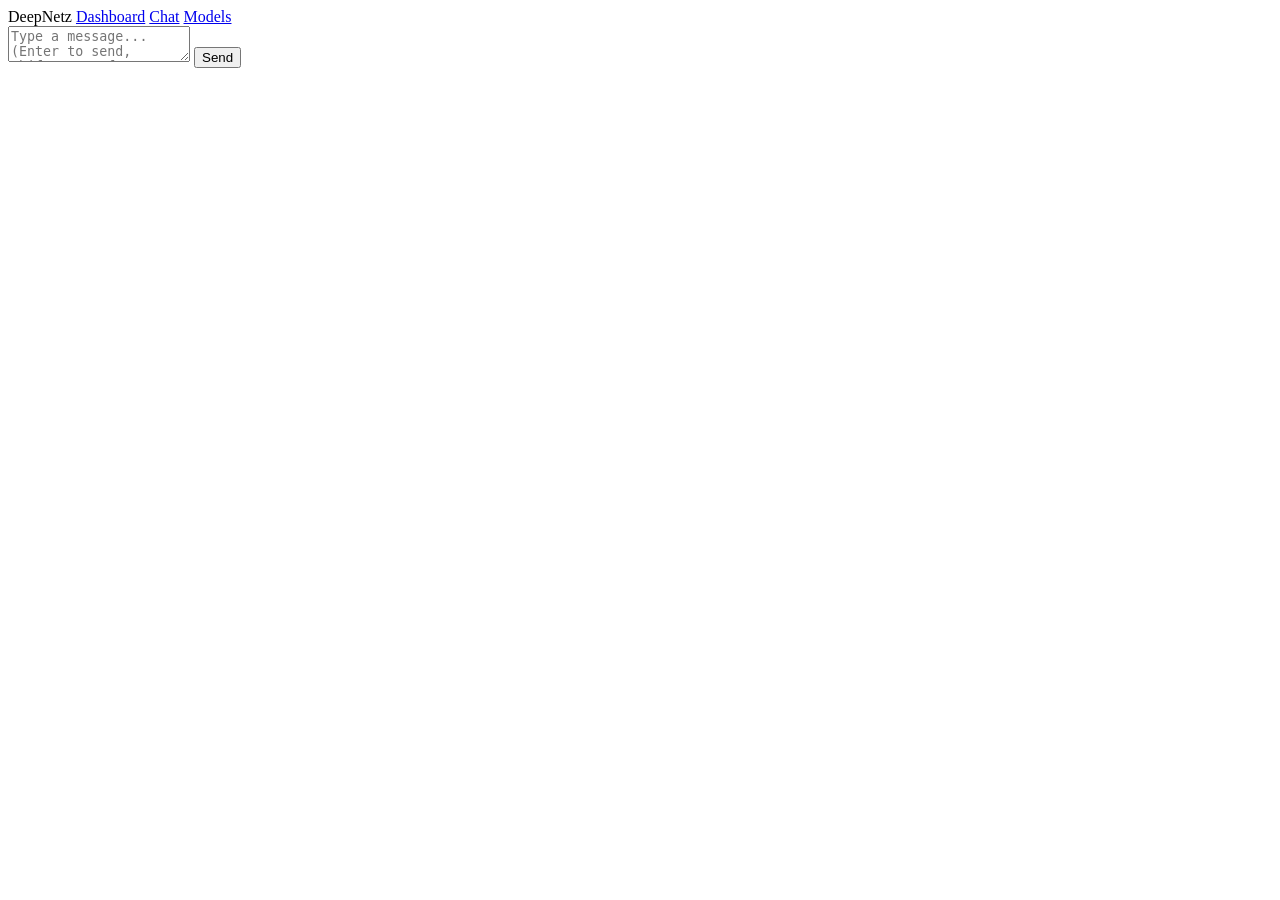
==== deepnetz/ui/templates/chat.html @ 73fd92e2 "v0.6 — Web UI Dashboard + Chat + Models - Dashboard: live CPU/RAM/GPU/VRAM/Temperature monitoring vi" ====
<!DOCTYPE html>
<html lang="en">
<head>
  <meta charset="UTF-8">
  <meta name="viewport" content="width=device-width, initial-scale=1.0">
  <title>DeepNetz Chat</title>
  <link rel="stylesheet" href="/static/style.css">
</head>
<body>
  <nav>
    <span class="logo">DeepNetz</span>
    <a href="/">Dashboard</a>
    <a href="/chat" class="active">Chat</a>
    <a href="/models">Models</a>
  </nav>

  <div class="chat-container">
    <div class="chat-messages" id="messages"></div>
    <div class="chat-input-area">
      <textarea class="chat-input" id="input" rows="2" placeholder="Type a message... (Enter to send, Shift+Enter for newline)"></textarea>
      <button class="btn btn-primary" onclick="sendMessage()">Send</button>
    </div>
  </div>

  <script src="/static/chat.js"></script>
</body>
</html>
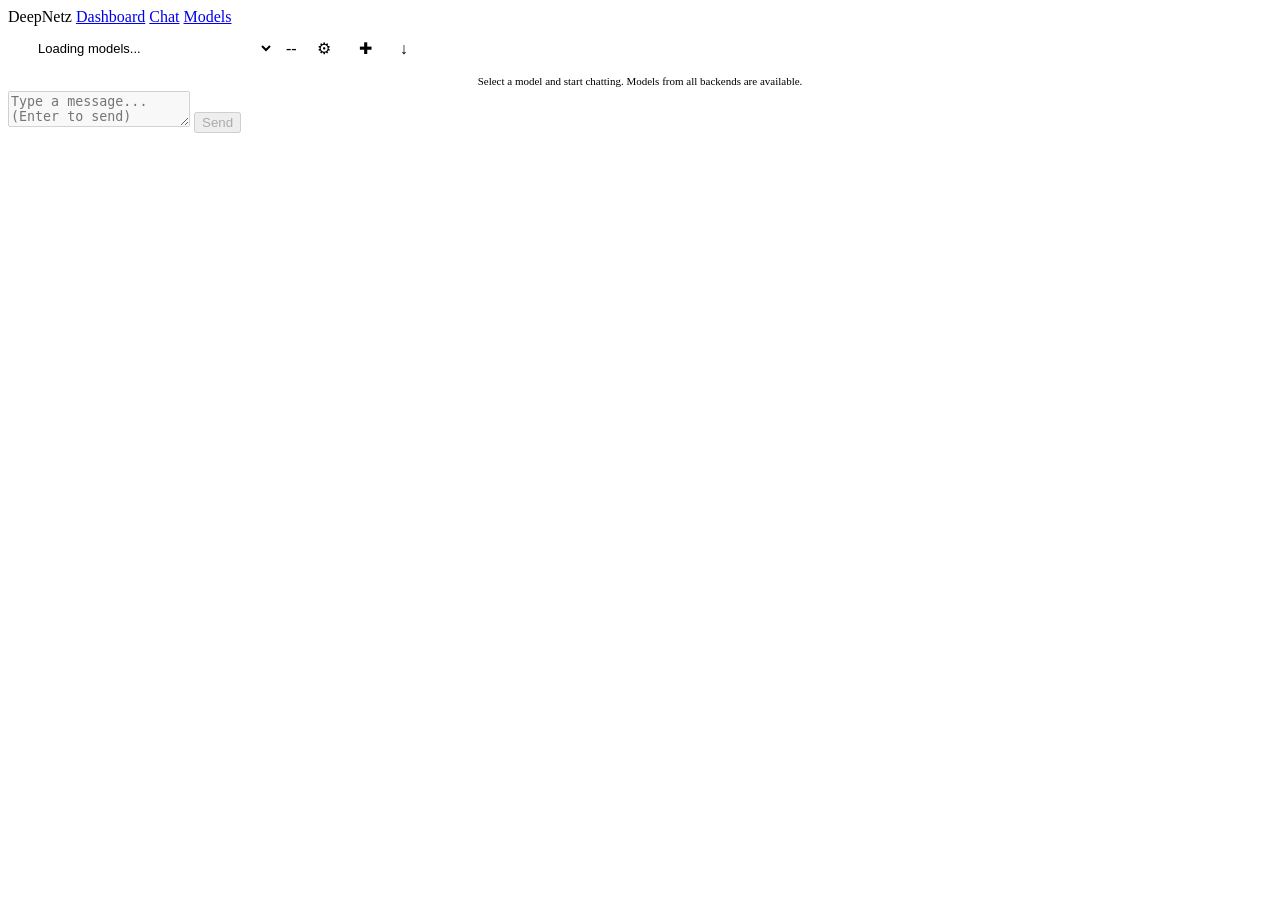
==== commit 4d64a615: "Full UI functionality — no more dummy pages - Models page: real Load button (calls /v1/models/load) " ====
--- a/deepnetz/ui/templates/chat.html
+++ b/deepnetz/ui/templates/chat.html
@@ -5,6 +5,20 @@
   <meta name="viewport" content="width=device-width, initial-scale=1.0">
   <title>DeepNetz Chat</title>
   <link rel="stylesheet" href="/static/style.css">
+  <style>
+    .chat-header { padding: 8px 16px; border-bottom: 1px solid var(--border); display: flex; align-items: center; gap: 12px; background: var(--surface); }
+    .model-select { background: var(--bg); border: 1px solid var(--border); color: var(--text); padding: 6px 10px; border-radius: var(--radius); font-size: 13px; min-width: 250px; }
+    .model-select:focus { border-color: var(--accent); outline: none; }
+    .model-badge { font-size: 11px; padding: 2px 6px; border-radius: 4px; }
+    .config-panel { padding: 8px 16px; border-bottom: 1px solid var(--border); display: none; gap: 16px; flex-wrap: wrap; background: var(--surface); }
+    .config-panel.open { display: flex; }
+    .config-item { display: flex; flex-direction: column; gap: 2px; }
+    .config-item label { font-size: 11px; color: var(--text-dim); }
+    .config-item input { width: 80px; background: var(--bg); border: 1px solid var(--border); color: var(--text); padding: 4px 8px; border-radius: 4px; font-size: 13px; }
+    .btn-icon { background: none; border: none; color: var(--text-dim); cursor: pointer; font-size: 16px; padding: 4px 8px; }
+    .btn-icon:hover { color: var(--text); }
+    .chat-info { font-size: 11px; color: var(--text-dim); padding: 4px 16px; text-align: center; }
+  </style>
 </head>
 <body>
   <nav>
@@ -14,14 +28,239 @@
     <a href="/models">Models</a>
   </nav>
 
+  <!-- Model selector + config -->
+  <div class="chat-header">
+    <select class="model-select" id="model-selector" onchange="switchModel()">
+      <option value="">Loading models...</option>
+    </select>
+    <span class="badge badge-active" id="backend-badge">--</span>
+    <button class="btn-icon" onclick="toggleConfig()" title="Settings">&#9881;</button>
+    <button class="btn-icon" onclick="clearChat()" title="New chat">&#10010;</button>
+    <button class="btn-icon" onclick="exportChat()" title="Export">&#8595;</button>
+  </div>
+
+  <div class="config-panel" id="config-panel">
+    <div class="config-item">
+      <label>Temperature</label>
+      <input type="number" id="cfg-temp" value="0.7" min="0" max="2" step="0.1">
+    </div>
+    <div class="config-item">
+      <label>Top P</label>
+      <input type="number" id="cfg-topp" value="0.9" min="0" max="1" step="0.05">
+    </div>
+    <div class="config-item">
+      <label>Max Tokens</label>
+      <input type="number" id="cfg-tokens" value="512" min="1" max="4096" step="64">
+    </div>
+    <div class="config-item">
+      <label>Repeat Penalty</label>
+      <input type="number" id="cfg-repeat" value="1.1" min="1" max="2" step="0.05">
+    </div>
+  </div>
+
   <div class="chat-container">
-    <div class="chat-messages" id="messages"></div>
+    <div class="chat-messages" id="messages">
+      <div class="chat-info">Select a model and start chatting. Models from all backends are available.</div>
+    </div>
     <div class="chat-input-area">
-      <textarea class="chat-input" id="input" rows="2" placeholder="Type a message... (Enter to send, Shift+Enter for newline)"></textarea>
-      <button class="btn btn-primary" onclick="sendMessage()">Send</button>
+      <textarea class="chat-input" id="input" rows="2" placeholder="Type a message... (Enter to send)" disabled></textarea>
+      <button class="btn btn-primary" id="send-btn" onclick="sendMessage()" disabled>Send</button>
     </div>
   </div>
 
-  <script src="/static/chat.js"></script>
+  <script>
+    const messagesEl = document.getElementById('messages');
+    const inputEl = document.getElementById('input');
+    const sendBtn = document.getElementById('send-btn');
+    let conversationHistory = [];
+    let currentModel = '';
+
+    // Load available models into selector
+    async function loadModelSelector() {
+      try {
+        const resp = await fetch('/v1/models');
+        const data = await resp.json();
+        const select = document.getElementById('model-selector');
+        const models = data.data || [];
+
+        if (models.length === 0) {
+          select.innerHTML = '<option value="">No models found</option>';
+          return;
+        }
+
+        select.innerHTML = '<option value="">-- Select a model --</option>' +
+          models.map(m => {
+            const size = m.size_mb ? ` (${(m.size_mb/1024).toFixed(1)}GB)` : '';
+            const src = m.backend ? ` [${m.backend}]` : '';
+            return `<option value="${m.path || m.id}" data-backend="${m.backend || 'native'}">${m.id}${size}${src}</option>`;
+          }).join('');
+
+        // Check if a model is already loaded
+        const health = await fetch('/health').then(r=>r.json());
+        if (health.model) {
+          currentModel = health.model;
+          document.getElementById('backend-badge').textContent = health.backend;
+          inputEl.disabled = false;
+          sendBtn.disabled = false;
+          // Try to select the current model in dropdown
+          for (let opt of select.options) {
+            if (opt.value && (health.model.includes(opt.text.split(' ')[0]) || opt.value.includes(health.model))) {
+              opt.selected = true;
+              break;
+            }
+          }
+        }
+      } catch(e) {
+        console.error('Failed to load models:', e);
+      }
+    }
+
+    async function switchModel() {
+      const select = document.getElementById('model-selector');
+      const path = select.value;
+      if (!path) return;
+
+      const backend = select.selectedOptions[0]?.dataset?.backend || 'native';
+      const badge = document.getElementById('backend-badge');
+      badge.textContent = 'loading...';
+      inputEl.disabled = true;
+      sendBtn.disabled = true;
+
+      try {
+        const resp = await fetch('/v1/models/load', {
+          method: 'POST',
+          headers: {'Content-Type': 'application/json'},
+          body: JSON.stringify({model: path, backend: backend})
+        });
+        const data = await resp.json();
+        if (data.status === 'ok') {
+          currentModel = path;
+          badge.textContent = backend;
+          badge.className = 'badge badge-active';
+          inputEl.disabled = false;
+          sendBtn.disabled = false;
+          inputEl.focus();
+          appendInfo(`Model loaded: ${select.selectedOptions[0]?.text || path}`);
+        } else {
+          throw new Error(data.error || 'Failed');
+        }
+      } catch(e) {
+        badge.textContent = 'error';
+        badge.className = 'badge badge-inactive';
+        appendInfo(`Error: ${e.message}`);
+      }
+    }
+
+    inputEl.addEventListener('keydown', (e) => {
+      if (e.key === 'Enter' && !e.shiftKey) {
+        e.preventDefault();
+        sendMessage();
+      }
+    });
+
+    async function sendMessage() {
+      const text = inputEl.value.trim();
+      if (!text || inputEl.disabled) return;
+      inputEl.value = '';
+
+      conversationHistory.push({role: 'user', content: text});
+      appendMessage('user', text);
+
+      const assistantEl = appendMessage('assistant', '');
+      let fullResponse = '';
+
+      const temp = parseFloat(document.getElementById('cfg-temp').value) || 0.7;
+      const maxTokens = parseInt(document.getElementById('cfg-tokens').value) || 512;
+
+      try {
+        const response = await fetch('/v1/chat/completions', {
+          method: 'POST',
+          headers: {'Content-Type': 'application/json'},
+          body: JSON.stringify({
+            model: 'deepnetz',
+            messages: conversationHistory,
+            stream: true,
+            max_tokens: maxTokens,
+            temperature: temp,
+          }),
+        });
+
+        const reader = response.body.getReader();
+        const decoder = new TextDecoder();
+        let buffer = '';
+
+        while (true) {
+          const {done, value} = await reader.read();
+          if (done) break;
+          buffer += decoder.decode(value, {stream: true});
+          const lines = buffer.split('\n');
+          buffer = lines.pop() || '';
+          for (const line of lines) {
+            if (line.startsWith('data: ') && line !== 'data: [DONE]') {
+              try {
+                const chunk = JSON.parse(line.slice(6));
+                const content = chunk.choices?.[0]?.delta?.content || '';
+                if (content) {
+                  fullResponse += content;
+                  assistantEl.querySelector('.msg-content').textContent = fullResponse;
+                  messagesEl.scrollTop = messagesEl.scrollHeight;
+                }
+              } catch(e) {}
+            }
+          }
+        }
+        conversationHistory.push({role: 'assistant', content: fullResponse});
+      } catch(e) {
+        assistantEl.querySelector('.msg-content').textContent = `Error: ${e.message}`;
+      }
+    }
+
+    function appendMessage(role, content) {
+      // Remove info messages
+      messagesEl.querySelectorAll('.chat-info').forEach(el => el.remove());
+      const div = document.createElement('div');
+      div.className = `msg msg-${role}`;
+      div.innerHTML = `<div class="msg-content">${escapeHtml(content)}</div>`;
+      messagesEl.appendChild(div);
+      messagesEl.scrollTop = messagesEl.scrollHeight;
+      return div;
+    }
+
+    function appendInfo(text) {
+      const div = document.createElement('div');
+      div.className = 'chat-info';
+      div.textContent = text;
+      messagesEl.appendChild(div);
+      messagesEl.scrollTop = messagesEl.scrollHeight;
+    }
+
+    function escapeHtml(text) {
+      const div = document.createElement('div');
+      div.textContent = text;
+      return div.innerHTML;
+    }
+
+    function toggleConfig() {
+      document.getElementById('config-panel').classList.toggle('open');
+    }
+
+    function clearChat() {
+      conversationHistory = [];
+      messagesEl.innerHTML = '<div class="chat-info">Chat cleared. Start a new conversation.</div>';
+    }
+
+    function exportChat() {
+      const text = conversationHistory.map(m =>
+        `${m.role === 'user' ? 'You' : 'AI'}: ${m.content}`
+      ).join('\n\n');
+      const blob = new Blob([text], {type: 'text/plain'});
+      const a = document.createElement('a');
+      a.href = URL.createObjectURL(blob);
+      a.download = `deepnetz-chat-${Date.now()}.txt`;
+      a.click();
+    }
+
+    loadModelSelector();
+  </script>
 </body>
 </html>
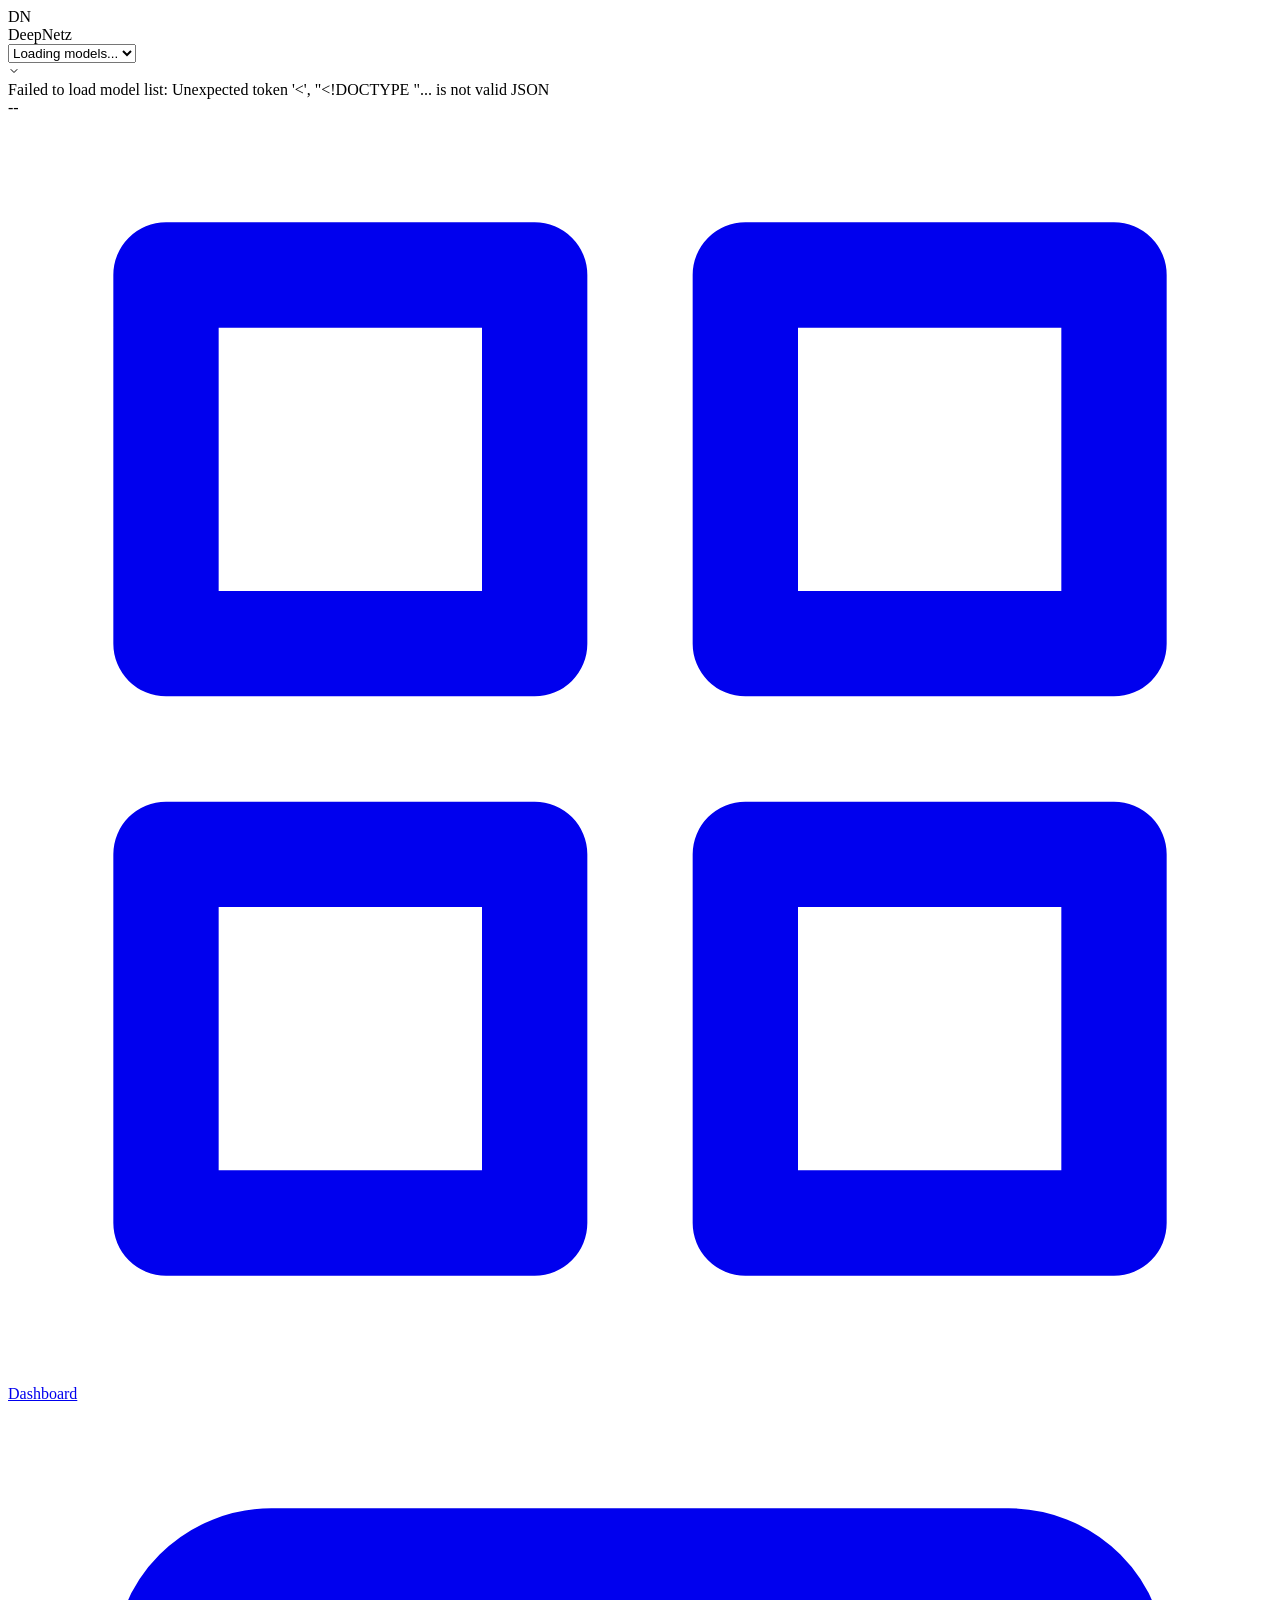
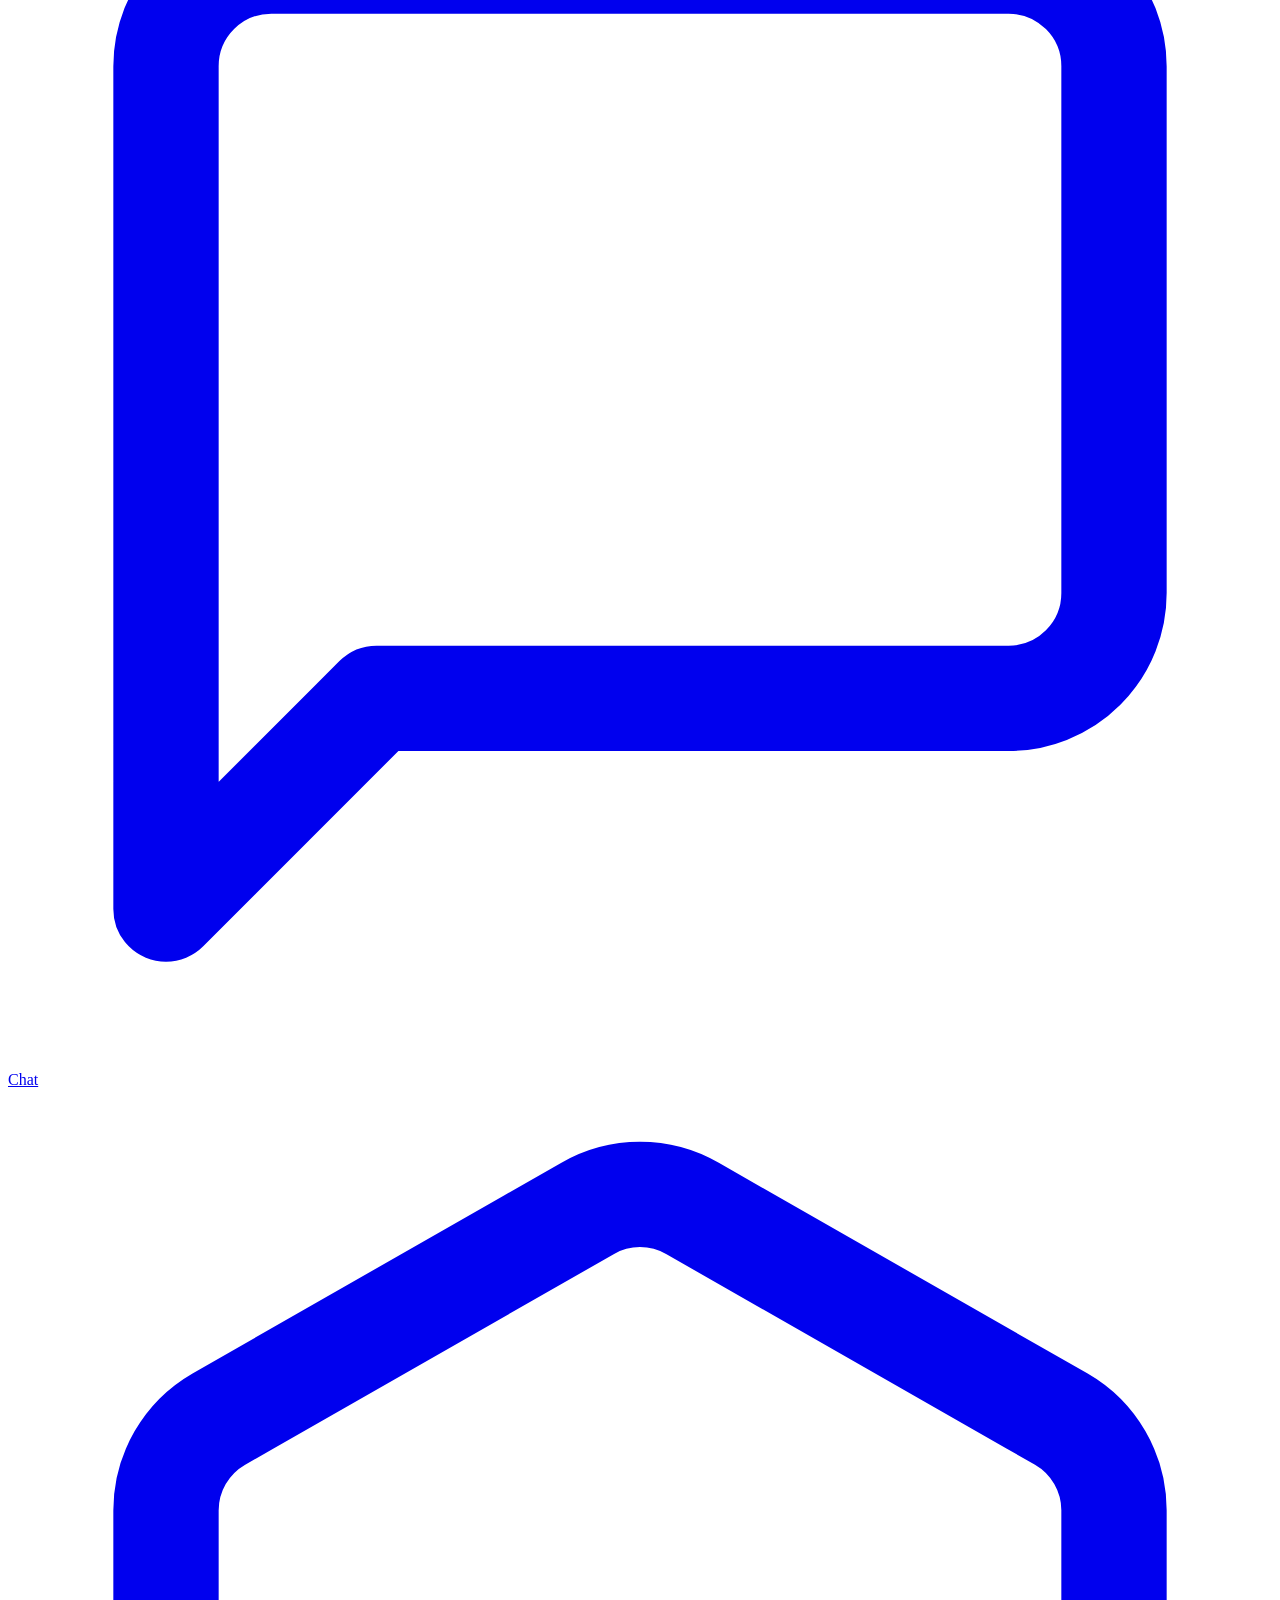
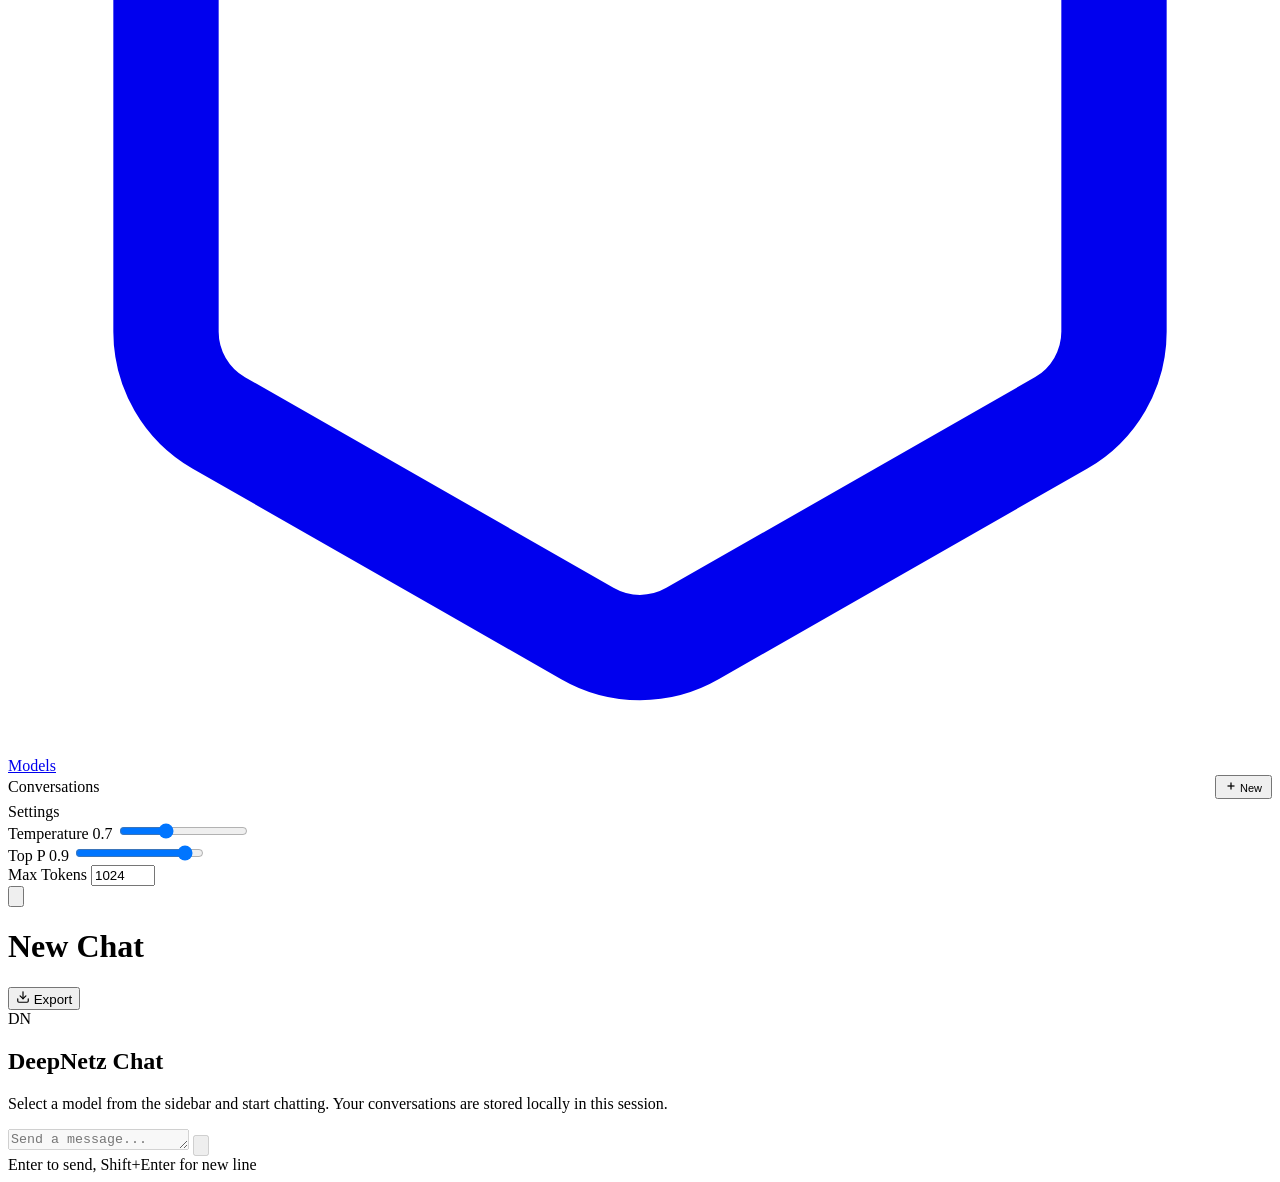
==== commit 1a4e3c4e: "Add model registry, session persistence, and hosted web app - Registry system (Ollama-style): regist" ====
--- a/deepnetz/ui/templates/chat.html
+++ b/deepnetz/ui/templates/chat.html
@@ -5,77 +5,154 @@
   <meta name="viewport" content="width=device-width, initial-scale=1.0">
   <title>DeepNetz Chat</title>
   <link rel="stylesheet" href="/static/style.css">
-  <style>
-    .chat-header { padding: 8px 16px; border-bottom: 1px solid var(--border); display: flex; align-items: center; gap: 12px; background: var(--surface); }
-    .model-select { background: var(--bg); border: 1px solid var(--border); color: var(--text); padding: 6px 10px; border-radius: var(--radius); font-size: 13px; min-width: 250px; }
-    .model-select:focus { border-color: var(--accent); outline: none; }
-    .model-badge { font-size: 11px; padding: 2px 6px; border-radius: 4px; }
-    .config-panel { padding: 8px 16px; border-bottom: 1px solid var(--border); display: none; gap: 16px; flex-wrap: wrap; background: var(--surface); }
-    .config-panel.open { display: flex; }
-    .config-item { display: flex; flex-direction: column; gap: 2px; }
-    .config-item label { font-size: 11px; color: var(--text-dim); }
-    .config-item input { width: 80px; background: var(--bg); border: 1px solid var(--border); color: var(--text); padding: 4px 8px; border-radius: 4px; font-size: 13px; }
-    .btn-icon { background: none; border: none; color: var(--text-dim); cursor: pointer; font-size: 16px; padding: 4px 8px; }
-    .btn-icon:hover { color: var(--text); }
-    .chat-info { font-size: 11px; color: var(--text-dim); padding: 4px 16px; text-align: center; }
-  </style>
 </head>
 <body>
-  <nav>
-    <span class="logo">DeepNetz</span>
-    <a href="/">Dashboard</a>
-    <a href="/chat" class="active">Chat</a>
-    <a href="/models">Models</a>
-  </nav>
-
-  <!-- Model selector + config -->
-  <div class="chat-header">
-    <select class="model-select" id="model-selector" onchange="switchModel()">
-      <option value="">Loading models...</option>
-    </select>
-    <span class="badge badge-active" id="backend-badge">--</span>
-    <button class="btn-icon" onclick="toggleConfig()" title="Settings">&#9881;</button>
-    <button class="btn-icon" onclick="clearChat()" title="New chat">&#10010;</button>
-    <button class="btn-icon" onclick="exportChat()" title="Export">&#8595;</button>
+  <div class="app-shell">
+    <!-- Mobile overlay -->
+    <div class="sidebar-overlay" id="sidebar-overlay" onclick="toggleSidebar()"></div>
+
+    <!-- Sidebar -->
+    <aside class="sidebar" id="sidebar">
+      <div class="sidebar-header">
+        <div class="sidebar-brand">
+          <div class="sidebar-brand-icon">DN</div>
+          <div class="sidebar-brand-text">DeepNetz</div>
+        </div>
+
+        <!-- Model Selector -->
+        <div class="model-selector-wrap">
+          <select class="model-selector" id="model-selector" onchange="switchModel()">
+            <option value="">Loading models...</option>
+          </select>
+          <div class="model-selector-arrow">
+            <svg width="12" height="12" viewBox="0 0 24 24" fill="none" stroke="currentColor" stroke-width="2" stroke-linecap="round" stroke-linejoin="round"><polyline points="6 9 12 15 18 9"/></svg>
+          </div>
+        </div>
+        <div class="model-error" id="model-error"></div>
+        <div class="model-status-badge hidden" id="model-badge">
+          <span class="dot"></span>
+          <span id="model-badge-text">--</span>
+        </div>
+      </div>
+
+      <!-- Navigation -->
+      <nav class="sidebar-nav">
+        <a href="/" class="nav-link">
+          <svg viewBox="0 0 24 24" fill="none" stroke="currentColor" stroke-width="2" stroke-linecap="round" stroke-linejoin="round"><rect x="3" y="3" width="7" height="7"/><rect x="14" y="3" width="7" height="7"/><rect x="14" y="14" width="7" height="7"/><rect x="3" y="14" width="7" height="7"/></svg>
+          Dashboard
+        </a>
+        <a href="/chat" class="nav-link active">
+          <svg viewBox="0 0 24 24" fill="none" stroke="currentColor" stroke-width="2" stroke-linecap="round" stroke-linejoin="round"><path d="M21 15a2 2 0 0 1-2 2H7l-4 4V5a2 2 0 0 1 2-2h14a2 2 0 0 1 2 2z"/></svg>
+          Chat
+        </a>
+        <a href="/models" class="nav-link">
+          <svg viewBox="0 0 24 24" fill="none" stroke="currentColor" stroke-width="2" stroke-linecap="round" stroke-linejoin="round"><path d="M21 16V8a2 2 0 0 0-1-1.73l-7-4a2 2 0 0 0-2 0l-7 4A2 2 0 0 0 3 8v8a2 2 0 0 0 1 1.73l7 4a2 2 0 0 0 2 0l7-4A2 2 0 0 0 21 16z"/></svg>
+          Models
+        </a>
+      </nav>
+
+      <!-- Conversations -->
+      <div class="sidebar-section" style="padding-bottom: 4px;">
+        <div style="display: flex; justify-content: space-between; align-items: center;">
+          <div class="sidebar-section-title">Conversations</div>
+          <button class="btn btn-sm" onclick="newChat()" style="padding: 3px 8px; font-size: 11px;">
+            <svg width="12" height="12" viewBox="0 0 24 24" fill="none" stroke="currentColor" stroke-width="2.5"><line x1="12" y1="5" x2="12" y2="19"/><line x1="5" y1="12" x2="19" y2="12"/></svg>
+            New
+          </button>
+        </div>
+      </div>
+      <div class="sidebar-conversations" id="conversation-list">
+        <!-- Populated by JS -->
+      </div>
+
+      <!-- Settings -->
+      <div class="sidebar-section" style="border-top: 1px solid var(--border); border-bottom: none;">
+        <div class="sidebar-section-title">Settings</div>
+        <div class="settings-group">
+          <div class="setting-item">
+            <label>Temperature <span id="temp-val">0.7</span></label>
+            <input type="range" id="cfg-temp" min="0" max="2" step="0.1" value="0.7" oninput="document.getElementById('temp-val').textContent = this.value">
+          </div>
+          <div class="setting-item">
+            <label>Top P <span id="topp-val">0.9</span></label>
+            <input type="range" id="cfg-topp" min="0" max="1" step="0.05" value="0.9" oninput="document.getElementById('topp-val').textContent = this.value">
+          </div>
+          <div class="setting-item">
+            <label>Max Tokens</label>
+            <input type="number" id="cfg-tokens" value="1024" min="1" max="8192" step="64">
+          </div>
+        </div>
+      </div>
+    </aside>
+
+    <!-- Main -->
+    <main class="main-content">
+      <div class="main-header">
+        <button class="menu-toggle" onclick="toggleSidebar()">
+          <svg viewBox="0 0 24 24" fill="none" stroke="currentColor" stroke-width="2" stroke-linecap="round"><line x1="3" y1="12" x2="21" y2="12"/><line x1="3" y1="6" x2="21" y2="6"/><line x1="3" y1="18" x2="21" y2="18"/></svg>
+        </button>
+        <h1 id="chat-title">New Chat</h1>
+        <div style="flex:1"></div>
+        <button class="btn btn-sm" onclick="exportChat()" title="Export conversation">
+          <svg width="14" height="14" viewBox="0 0 24 24" fill="none" stroke="currentColor" stroke-width="2" stroke-linecap="round"><path d="M21 15v4a2 2 0 0 1-2 2H5a2 2 0 0 1-2-2v-4"/><polyline points="7 10 12 15 17 10"/><line x1="12" y1="15" x2="12" y2="3"/></svg>
+          Export
+        </button>
+      </div>
+
+      <div class="chat-area">
+        <div class="chat-messages" id="messages">
+          <div class="chat-welcome" id="welcome-screen">
+            <div class="chat-welcome-icon">DN</div>
+            <h2>DeepNetz Chat</h2>
+            <p>Select a model from the sidebar and start chatting. Your conversations are stored locally in this session.</p>
+          </div>
+        </div>
+
+        <div class="chat-input-wrap">
+          <div class="chat-input-container">
+            <div class="chat-input-box">
+              <textarea class="chat-textarea" id="input" rows="1" placeholder="Send a message..." disabled></textarea>
+              <button class="send-btn" id="send-btn" onclick="sendMessage()" disabled title="Send message">
+                <svg viewBox="0 0 24 24" fill="none" stroke="currentColor" stroke-width="2" stroke-linecap="round" stroke-linejoin="round"><line x1="22" y1="2" x2="11" y2="13"/><polygon points="22 2 15 22 11 13 2 9 22 2"/></svg>
+              </button>
+            </div>
+            <div class="chat-hint">Enter to send, Shift+Enter for new line</div>
+          </div>
+        </div>
+      </div>
+    </main>
   </div>
 
-  <div class="config-panel" id="config-panel">
-    <div class="config-item">
-      <label>Temperature</label>
-      <input type="number" id="cfg-temp" value="0.7" min="0" max="2" step="0.1">
-    </div>
-    <div class="config-item">
-      <label>Top P</label>
-      <input type="number" id="cfg-topp" value="0.9" min="0" max="1" step="0.05">
-    </div>
-    <div class="config-item">
-      <label>Max Tokens</label>
-      <input type="number" id="cfg-tokens" value="512" min="1" max="4096" step="64">
-    </div>
-    <div class="config-item">
-      <label>Repeat Penalty</label>
-      <input type="number" id="cfg-repeat" value="1.1" min="1" max="2" step="0.05">
-    </div>
-  </div>
-
-  <div class="chat-container">
-    <div class="chat-messages" id="messages">
-      <div class="chat-info">Select a model and start chatting. Models from all backends are available.</div>
-    </div>
-    <div class="chat-input-area">
-      <textarea class="chat-input" id="input" rows="2" placeholder="Type a message... (Enter to send)" disabled></textarea>
-      <button class="btn btn-primary" id="send-btn" onclick="sendMessage()" disabled>Send</button>
-    </div>
-  </div>
-
   <script>
+  (function() {
+    // ---- State ----
     const messagesEl = document.getElementById('messages');
     const inputEl = document.getElementById('input');
     const sendBtn = document.getElementById('send-btn');
-    let conversationHistory = [];
+    const welcomeScreen = document.getElementById('welcome-screen');
+    const modelError = document.getElementById('model-error');
+    const modelBadge = document.getElementById('model-badge');
+    const modelBadgeText = document.getElementById('model-badge-text');
+
+    let sessions = []; // [{id, title, created_at, updated_at, message_count}] from API
+    let activeSessionId = null;
     let currentModel = '';
-
-    // Load available models into selector
+    let isStreaming = false;
+
+    // ---- Textarea auto-resize ----
+    inputEl.addEventListener('input', function() {
+      this.style.height = 'auto';
+      this.style.height = Math.min(this.scrollHeight, 180) + 'px';
+    });
+
+    inputEl.addEventListener('keydown', function(e) {
+      if (e.key === 'Enter' && !e.shiftKey) {
+        e.preventDefault();
+        sendMessage();
+      }
+    });
+
+    // ---- Model selector ----
     async function loadModelSelector() {
       try {
         const resp = await fetch('/v1/models');
@@ -88,179 +165,445 @@
           return;
         }
 
-        select.innerHTML = '<option value="">-- Select a model --</option>' +
-          models.map(m => {
-            const size = m.size_mb ? ` (${(m.size_mb/1024).toFixed(1)}GB)` : '';
-            const src = m.backend ? ` [${m.backend}]` : '';
-            return `<option value="${m.path || m.id}" data-backend="${m.backend || 'native'}">${m.id}${size}${src}</option>`;
+        select.innerHTML = '<option value="">Select a model</option>' +
+          models.map(function(m) {
+            var size = m.size_mb ? ' (' + (m.size_mb / 1024).toFixed(1) + ' GB)' : '';
+            var src = m.backend ? ' [' + m.backend + ']' : '';
+            return '<option value="' + escapeAttr(m.path || m.id) + '" data-backend="' + escapeAttr(m.backend || 'native') + '">' + escapeHtml(m.id) + size + src + '</option>';
           }).join('');
 
-        // Check if a model is already loaded
-        const health = await fetch('/health').then(r=>r.json());
-        if (health.model) {
-          currentModel = health.model;
-          document.getElementById('backend-badge').textContent = health.backend;
-          inputEl.disabled = false;
-          sendBtn.disabled = false;
-          // Try to select the current model in dropdown
-          for (let opt of select.options) {
-            if (opt.value && (health.model.includes(opt.text.split(' ')[0]) || opt.value.includes(health.model))) {
-              opt.selected = true;
-              break;
+        // Check currently loaded model
+        try {
+          var health = await fetch('/health').then(function(r) { return r.json(); });
+          if (health.model) {
+            currentModel = health.model;
+            showModelBadge('loaded', health.backend || 'native');
+            enableInput();
+            // Try to select it in dropdown
+            for (var i = 0; i < select.options.length; i++) {
+              var opt = select.options[i];
+              if (opt.value && (health.model.includes(opt.text.split(' ')[0]) || opt.value.includes(health.model))) {
+                opt.selected = true;
+                break;
+              }
             }
           }
-        }
+        } catch(e) {}
       } catch(e) {
-        console.error('Failed to load models:', e);
-      }
-    }
-
-    async function switchModel() {
-      const select = document.getElementById('model-selector');
-      const path = select.value;
+        showError('Failed to load model list: ' + e.message);
+      }
+    }
+
+    window.switchModel = async function() {
+      var select = document.getElementById('model-selector');
+      var path = select.value;
       if (!path) return;
 
-      const backend = select.selectedOptions[0]?.dataset?.backend || 'native';
-      const badge = document.getElementById('backend-badge');
-      badge.textContent = 'loading...';
-      inputEl.disabled = true;
-      sendBtn.disabled = true;
+      var backend = select.selectedOptions[0].dataset.backend || 'native';
+      hideError();
+      showModelBadge('loading', 'Loading...');
+      disableInput();
 
       try {
-        const resp = await fetch('/v1/models/load', {
+        var resp = await fetch('/v1/models/load', {
           method: 'POST',
           headers: {'Content-Type': 'application/json'},
           body: JSON.stringify({model: path, backend: backend})
         });
-        const data = await resp.json();
+        var data = await resp.json();
+
         if (data.status === 'ok') {
           currentModel = path;
-          badge.textContent = backend;
-          badge.className = 'badge badge-active';
-          inputEl.disabled = false;
-          sendBtn.disabled = false;
+          showModelBadge('loaded', backend);
+          enableInput();
           inputEl.focus();
-          appendInfo(`Model loaded: ${select.selectedOptions[0]?.text || path}`);
         } else {
-          throw new Error(data.error || 'Failed');
+          throw new Error(data.error || 'Failed to load model');
         }
       } catch(e) {
-        badge.textContent = 'error';
-        badge.className = 'badge badge-inactive';
-        appendInfo(`Error: ${e.message}`);
-      }
-    }
-
-    inputEl.addEventListener('keydown', (e) => {
-      if (e.key === 'Enter' && !e.shiftKey) {
-        e.preventDefault();
-        sendMessage();
-      }
-    });
-
-    async function sendMessage() {
-      const text = inputEl.value.trim();
-      if (!text || inputEl.disabled) return;
+        showModelBadge('', '');
+        modelBadge.classList.add('hidden');
+        var msg = e.message || 'Unknown error';
+        if (msg.toLowerCase().includes('memory') || msg.toLowerCase().includes('ram') || msg.toLowerCase().includes('oom')) {
+          showError(msg + '. The model may be too large for your available RAM. Try a smaller quantization or free up memory.');
+        } else {
+          showError('Failed to load model: ' + msg);
+        }
+      }
+    };
+
+    function showError(msg) {
+      modelError.textContent = msg;
+      modelError.classList.add('visible');
+    }
+
+    function hideError() {
+      modelError.textContent = '';
+      modelError.classList.remove('visible');
+    }
+
+    function showModelBadge(state, text) {
+      modelBadge.classList.remove('hidden', 'loaded', 'loading');
+      if (state) {
+        modelBadge.classList.add(state);
+        modelBadgeText.textContent = text;
+      }
+    }
+
+    function enableInput() {
+      inputEl.disabled = false;
+      sendBtn.disabled = false;
+    }
+
+    function disableInput() {
+      inputEl.disabled = true;
+      sendBtn.disabled = true;
+    }
+
+    // ---- Sessions (API-backed) ----
+    async function createSession() {
+      try {
+        var resp = await fetch('/v1/sessions', {method: 'POST', headers: {'Content-Type': 'application/json'}, body: JSON.stringify({title: ''})});
+        var data = await resp.json();
+        sessions.unshift({id: data.id, title: data.title || 'New Chat', created_at: data.created_at, updated_at: data.created_at, message_count: 0});
+        activeSessionId = data.id;
+        renderConversationList();
+        clearMessagesUI();
+        document.getElementById('chat-title').textContent = 'New Chat';
+        return data.id;
+      } catch(e) {
+        console.error('Failed to create session:', e);
+        return null;
+      }
+    }
+
+    async function ensureActiveSession() {
+      if (!activeSessionId) await createSession();
+      return activeSessionId;
+    }
+
+    window.newChat = async function() {
+      await createSession();
+      if (currentModel) enableInput();
+      inputEl.focus();
+    };
+
+    async function switchConversation(id) {
+      activeSessionId = id;
+      renderConversationList();
+      clearMessagesUI();
+      try {
+        var resp = await fetch('/v1/sessions/' + id);
+        if (!resp.ok) return;
+        var data = await resp.json();
+        document.getElementById('chat-title').textContent = data.title || 'New Chat';
+        if (data.messages && data.messages.length > 0) {
+          if (welcomeScreen) welcomeScreen.style.display = 'none';
+          data.messages.forEach(function(m) {
+            renderMessage(m.role, m.content);
+          });
+        }
+      } catch(e) {
+        console.error('Failed to load session:', e);
+      }
+    }
+
+    async function loadSessions() {
+      try {
+        var resp = await fetch('/v1/sessions');
+        var data = await resp.json();
+        sessions = data.sessions || [];
+        renderConversationList();
+      } catch(e) {
+        console.error('Failed to load sessions:', e);
+      }
+    }
+
+    function renderConversationList() {
+      var el = document.getElementById('conversation-list');
+      if (sessions.length === 0) {
+        el.innerHTML = '<div style="padding: 12px; color: var(--text-tertiary); font-size: 12px; text-align: center;">No conversations yet</div>';
+        return;
+      }
+      el.innerHTML = sessions.map(function(s) {
+        var title = s.title || 'New Chat';
+        return '<div class="conversation-item' + (s.id === activeSessionId ? ' active' : '') + '" onclick="window._switchConvo(\'' + s.id + '\')">' +
+          '<svg viewBox="0 0 24 24" fill="none" stroke="currentColor" stroke-width="2"><path d="M21 15a2 2 0 0 1-2 2H7l-4 4V5a2 2 0 0 1 2-2h14a2 2 0 0 1 2 2z"/></svg>' +
+          escapeHtml(title) +
+        '</div>';
+      }).join('');
+    }
+
+    window._switchConvo = function(id) { switchConversation(id); };
+
+    function clearMessagesUI() {
+      var inner = messagesEl.querySelector('.chat-messages-inner');
+      if (inner) inner.remove();
+      if (welcomeScreen) welcomeScreen.style.display = '';
+    }
+
+    // ---- Messages ----
+    function getOrCreateInner() {
+      var inner = messagesEl.querySelector('.chat-messages-inner');
+      if (!inner) {
+        if (welcomeScreen) welcomeScreen.style.display = 'none';
+        inner = document.createElement('div');
+        inner.className = 'chat-messages-inner';
+        messagesEl.appendChild(inner);
+      }
+      return inner;
+    }
+
+    function renderMessage(role, content) {
+      var inner = getOrCreateInner();
+      var div = document.createElement('div');
+      div.className = 'message message-' + role;
+
+      var avatarLabel = role === 'user' ? 'U' : 'DN';
+      div.innerHTML =
+        '<div class="message-avatar">' + avatarLabel + '</div>' +
+        '<div class="message-body"><div class="message-content">' +
+        (role === 'assistant' ? renderMarkdown(content) : escapeHtml(content)) +
+        '</div></div>';
+
+      inner.appendChild(div);
+      messagesEl.scrollTop = messagesEl.scrollHeight;
+      return div;
+    }
+
+    function createStreamingMessage() {
+      var inner = getOrCreateInner();
+      var div = document.createElement('div');
+      div.className = 'message message-assistant';
+      div.innerHTML =
+        '<div class="message-avatar">DN</div>' +
+        '<div class="message-body"><div class="message-content">' +
+          '<div class="typing-indicator"><span class="typing-dot"></span><span class="typing-dot"></span><span class="typing-dot"></span></div>' +
+        '</div></div>';
+      inner.appendChild(div);
+      messagesEl.scrollTop = messagesEl.scrollHeight;
+      return div;
+    }
+
+    // ---- Send Message ----
+    window.sendMessage = async function() {
+      var text = inputEl.value.trim();
+      if (!text || inputEl.disabled || isStreaming) return;
       inputEl.value = '';
-
-      conversationHistory.push({role: 'user', content: text});
-      appendMessage('user', text);
-
-      const assistantEl = appendMessage('assistant', '');
-      let fullResponse = '';
-
-      const temp = parseFloat(document.getElementById('cfg-temp').value) || 0.7;
-      const maxTokens = parseInt(document.getElementById('cfg-tokens').value) || 512;
+      inputEl.style.height = 'auto';
+      isStreaming = true;
+      sendBtn.disabled = true;
+
+      // Ensure we have an active session
+      var sessionId = await ensureActiveSession();
+      if (!sessionId) { isStreaming = false; sendBtn.disabled = false; return; }
+
+      // Find current session entry for sidebar updates
+      var sessionEntry = sessions.find(function(s) { return s.id === sessionId; });
+      var isFirstMessage = sessionEntry && sessionEntry.message_count === 0;
+
+      renderMessage('user', text);
+
+      // Build messages array from current chat UI for context
+      var inner = messagesEl.querySelector('.chat-messages-inner');
+      var uiMessages = [];
+      if (inner) {
+        var msgDivs = inner.querySelectorAll('.message');
+        msgDivs.forEach(function(div) {
+          var isUser = div.classList.contains('message-user');
+          var contentEl = div.querySelector('.message-content');
+          if (contentEl && contentEl.textContent) {
+            uiMessages.push({role: isUser ? 'user' : 'assistant', content: contentEl.textContent});
+          }
+        });
+      }
+      // The last user message is the one we just rendered, make sure it's included
+      if (uiMessages.length === 0 || uiMessages[uiMessages.length - 1].content !== text) {
+        uiMessages.push({role: 'user', content: text});
+      }
+
+      var streamDiv = createStreamingMessage();
+      var contentEl = streamDiv.querySelector('.message-content');
+      var fullResponse = '';
+
+      var temp = parseFloat(document.getElementById('cfg-temp').value) || 0.7;
+      var topP = parseFloat(document.getElementById('cfg-topp').value) || 0.9;
+      var maxTokens = parseInt(document.getElementById('cfg-tokens').value) || 1024;
 
       try {
-        const response = await fetch('/v1/chat/completions', {
+        var response = await fetch('/v1/chat/completions', {
           method: 'POST',
           headers: {'Content-Type': 'application/json'},
           body: JSON.stringify({
             model: 'deepnetz',
-            messages: conversationHistory,
+            messages: uiMessages,
             stream: true,
             max_tokens: maxTokens,
             temperature: temp,
-          }),
+            top_p: topP,
+            session_id: sessionId
+          })
         });
 
-        const reader = response.body.getReader();
-        const decoder = new TextDecoder();
-        let buffer = '';
+        if (!response.ok) {
+          var errData = {};
+          try { errData = await response.json(); } catch(e) {}
+          var errMsg = (errData.error && errData.error.message) ? errData.error.message : (errData.error || 'Server error (' + response.status + ')');
+          throw new Error(errMsg);
+        }
+
+        var reader = response.body.getReader();
+        var decoder = new TextDecoder();
+        var buffer = '';
 
         while (true) {
-          const {done, value} = await reader.read();
-          if (done) break;
-          buffer += decoder.decode(value, {stream: true});
-          const lines = buffer.split('\n');
+          var result = await reader.read();
+          if (result.done) break;
+          buffer += decoder.decode(result.value, {stream: true});
+          var lines = buffer.split('\n');
           buffer = lines.pop() || '';
-          for (const line of lines) {
+
+          for (var i = 0; i < lines.length; i++) {
+            var line = lines[i];
             if (line.startsWith('data: ') && line !== 'data: [DONE]') {
               try {
-                const chunk = JSON.parse(line.slice(6));
-                const content = chunk.choices?.[0]?.delta?.content || '';
+                var chunk = JSON.parse(line.slice(6));
+                var content = (chunk.choices && chunk.choices[0] && chunk.choices[0].delta) ? chunk.choices[0].delta.content || '' : '';
                 if (content) {
                   fullResponse += content;
-                  assistantEl.querySelector('.msg-content').textContent = fullResponse;
+                  contentEl.innerHTML = renderMarkdown(fullResponse);
                   messagesEl.scrollTop = messagesEl.scrollHeight;
                 }
               } catch(e) {}
             }
           }
         }
-        conversationHistory.push({role: 'assistant', content: fullResponse});
+
+        if (!fullResponse) {
+          contentEl.innerHTML = '<span class="text-dim">No response received.</span>';
+        }
+
+        // Update sidebar title after first message (server auto-titles, refresh sidebar)
+        if (isFirstMessage) {
+          var title = text.length > 40 ? text.slice(0, 40) + '...' : text;
+          document.getElementById('chat-title').textContent = title;
+          if (sessionEntry) {
+            sessionEntry.title = title;
+            sessionEntry.message_count = 2; // user + assistant
+          }
+          renderConversationList();
+        } else if (sessionEntry) {
+          sessionEntry.message_count += 2;
+        }
       } catch(e) {
-        assistantEl.querySelector('.msg-content').textContent = `Error: ${e.message}`;
-      }
-    }
-
-    function appendMessage(role, content) {
-      // Remove info messages
-      messagesEl.querySelectorAll('.chat-info').forEach(el => el.remove());
-      const div = document.createElement('div');
-      div.className = `msg msg-${role}`;
-      div.innerHTML = `<div class="msg-content">${escapeHtml(content)}</div>`;
-      messagesEl.appendChild(div);
-      messagesEl.scrollTop = messagesEl.scrollHeight;
-      return div;
-    }
-
-    function appendInfo(text) {
-      const div = document.createElement('div');
-      div.className = 'chat-info';
-      div.textContent = text;
-      messagesEl.appendChild(div);
-      messagesEl.scrollTop = messagesEl.scrollHeight;
+        contentEl.innerHTML = '<span class="text-red">Error: ' + escapeHtml(e.message) + '</span>';
+      }
+
+      isStreaming = false;
+      sendBtn.disabled = false;
+      inputEl.focus();
+    };
+
+    // ---- Export ----
+    window.exportChat = async function() {
+      if (!activeSessionId) return;
+      try {
+        var resp = await fetch('/v1/sessions/' + activeSessionId);
+        if (!resp.ok) return;
+        var data = await resp.json();
+        if (!data.messages || data.messages.length === 0) return;
+        var text = data.messages.map(function(m) {
+          return (m.role === 'user' ? 'You' : 'Assistant') + ':\n' + m.content;
+        }).join('\n\n---\n\n');
+        var blob = new Blob([text], {type: 'text/plain'});
+        var a = document.createElement('a');
+        a.href = URL.createObjectURL(blob);
+        a.download = 'deepnetz-chat-' + Date.now() + '.txt';
+        a.click();
+        URL.revokeObjectURL(a.href);
+      } catch(e) {
+        console.error('Failed to export:', e);
+      }
+    };
+
+    // ---- Sidebar toggle (mobile) ----
+    window.toggleSidebar = function() {
+      document.getElementById('sidebar').classList.toggle('open');
+      document.getElementById('sidebar-overlay').classList.toggle('visible');
+    };
+
+    // ---- Markdown renderer (lightweight, no deps) ----
+    function renderMarkdown(text) {
+      if (!text) return '';
+      var html = escapeHtml(text);
+
+      // Code blocks (```lang\n...\n```)
+      html = html.replace(/```(\w*)\n([\s\S]*?)```/g, function(m, lang, code) {
+        return '<pre><code>' + code.trim() + '</code></pre>';
+      });
+
+      // Inline code
+      html = html.replace(/`([^`]+)`/g, '<code>$1</code>');
+
+      // Bold
+      html = html.replace(/\*\*(.+?)\*\*/g, '<strong>$1</strong>');
+
+      // Italic
+      html = html.replace(/\*(.+?)\*/g, '<em>$1</em>');
+
+      // Headers
+      html = html.replace(/^### (.+)$/gm, '<strong style="font-size: 15px;">$1</strong>');
+      html = html.replace(/^## (.+)$/gm, '<strong style="font-size: 16px;">$1</strong>');
+      html = html.replace(/^# (.+)$/gm, '<strong style="font-size: 18px;">$1</strong>');
+
+      // Unordered lists
+      html = html.replace(/^[*-] (.+)$/gm, '<li>$1</li>');
+      html = html.replace(/(<li>.*<\/li>\n?)+/g, '<ul>$&</ul>');
+
+      // Ordered lists
+      html = html.replace(/^\d+\. (.+)$/gm, '<li>$1</li>');
+
+      // Blockquotes
+      html = html.replace(/^&gt; (.+)$/gm, '<blockquote>$1</blockquote>');
+
+      // Paragraphs: turn double newlines into paragraph breaks
+      html = html.replace(/\n\n/g, '</p><p>');
+      html = html.replace(/\n/g, '<br>');
+      html = '<p>' + html + '</p>';
+
+      // Clean up empty tags
+      html = html.replace(/<p><\/p>/g, '');
+      html = html.replace(/<p>(<pre>)/g, '$1');
+      html = html.replace(/(<\/pre>)<\/p>/g, '$1');
+      html = html.replace(/<p>(<ul>)/g, '$1');
+      html = html.replace(/(<\/ul>)<\/p>/g, '$1');
+      html = html.replace(/<p>(<blockquote>)/g, '$1');
+      html = html.replace(/(<\/blockquote>)<\/p>/g, '$1');
+
+      return html;
     }
 
     function escapeHtml(text) {
-      const div = document.createElement('div');
+      var div = document.createElement('div');
       div.textContent = text;
       return div.innerHTML;
     }
 
-    function toggleConfig() {
-      document.getElementById('config-panel').classList.toggle('open');
-    }
-
-    function clearChat() {
-      conversationHistory = [];
-      messagesEl.innerHTML = '<div class="chat-info">Chat cleared. Start a new conversation.</div>';
-    }
-
-    function exportChat() {
-      const text = conversationHistory.map(m =>
-        `${m.role === 'user' ? 'You' : 'AI'}: ${m.content}`
-      ).join('\n\n');
-      const blob = new Blob([text], {type: 'text/plain'});
-      const a = document.createElement('a');
-      a.href = URL.createObjectURL(blob);
-      a.download = `deepnetz-chat-${Date.now()}.txt`;
-      a.click();
-    }
-
+    function escapeAttr(text) {
+      return text.replace(/&/g, '&amp;').replace(/"/g, '&quot;').replace(/'/g, '&#39;').replace(/</g, '&lt;').replace(/>/g, '&gt;');
+    }
+
+    // ---- Init ----
+    loadSessions().then(function() {
+      if (sessions.length === 0) {
+        createSession();
+      } else {
+        // Activate the most recent session
+        switchConversation(sessions[0].id);
+      }
+    });
     loadModelSelector();
+  })();
   </script>
 </body>
 </html>
